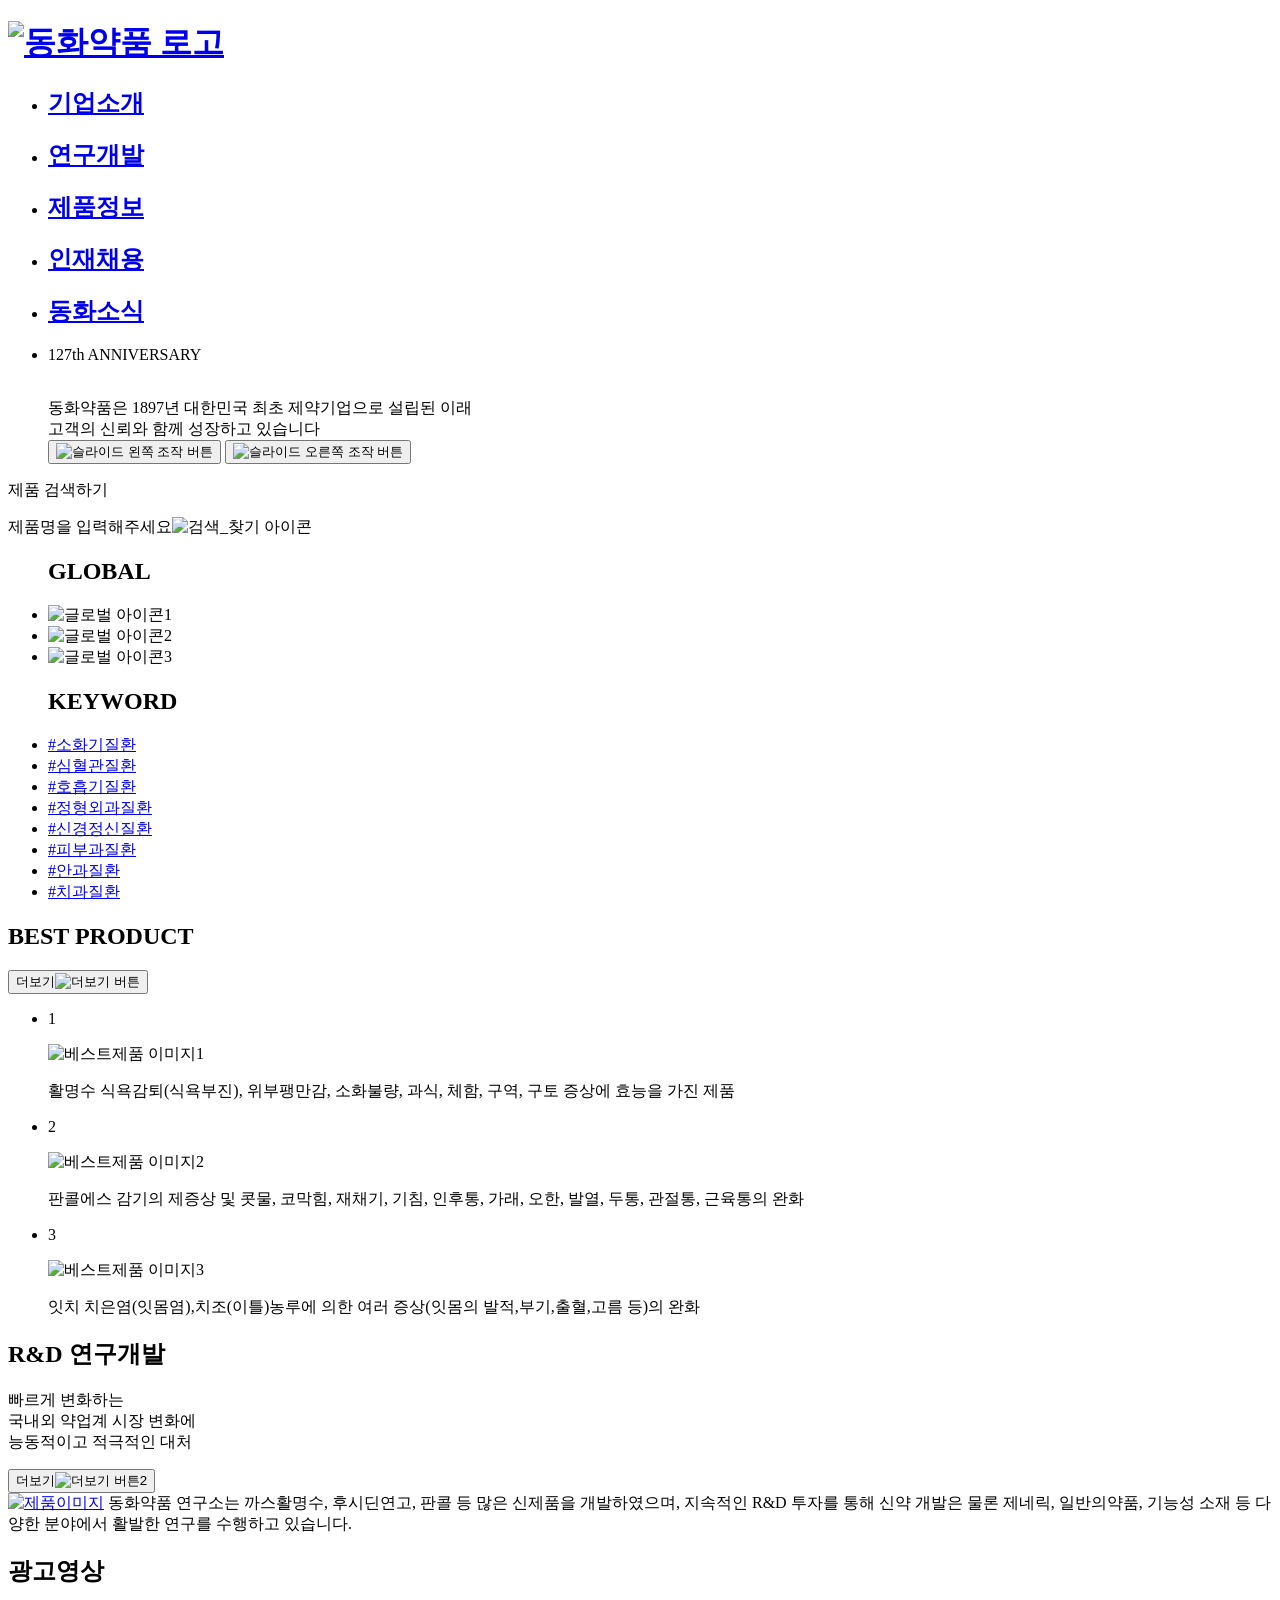
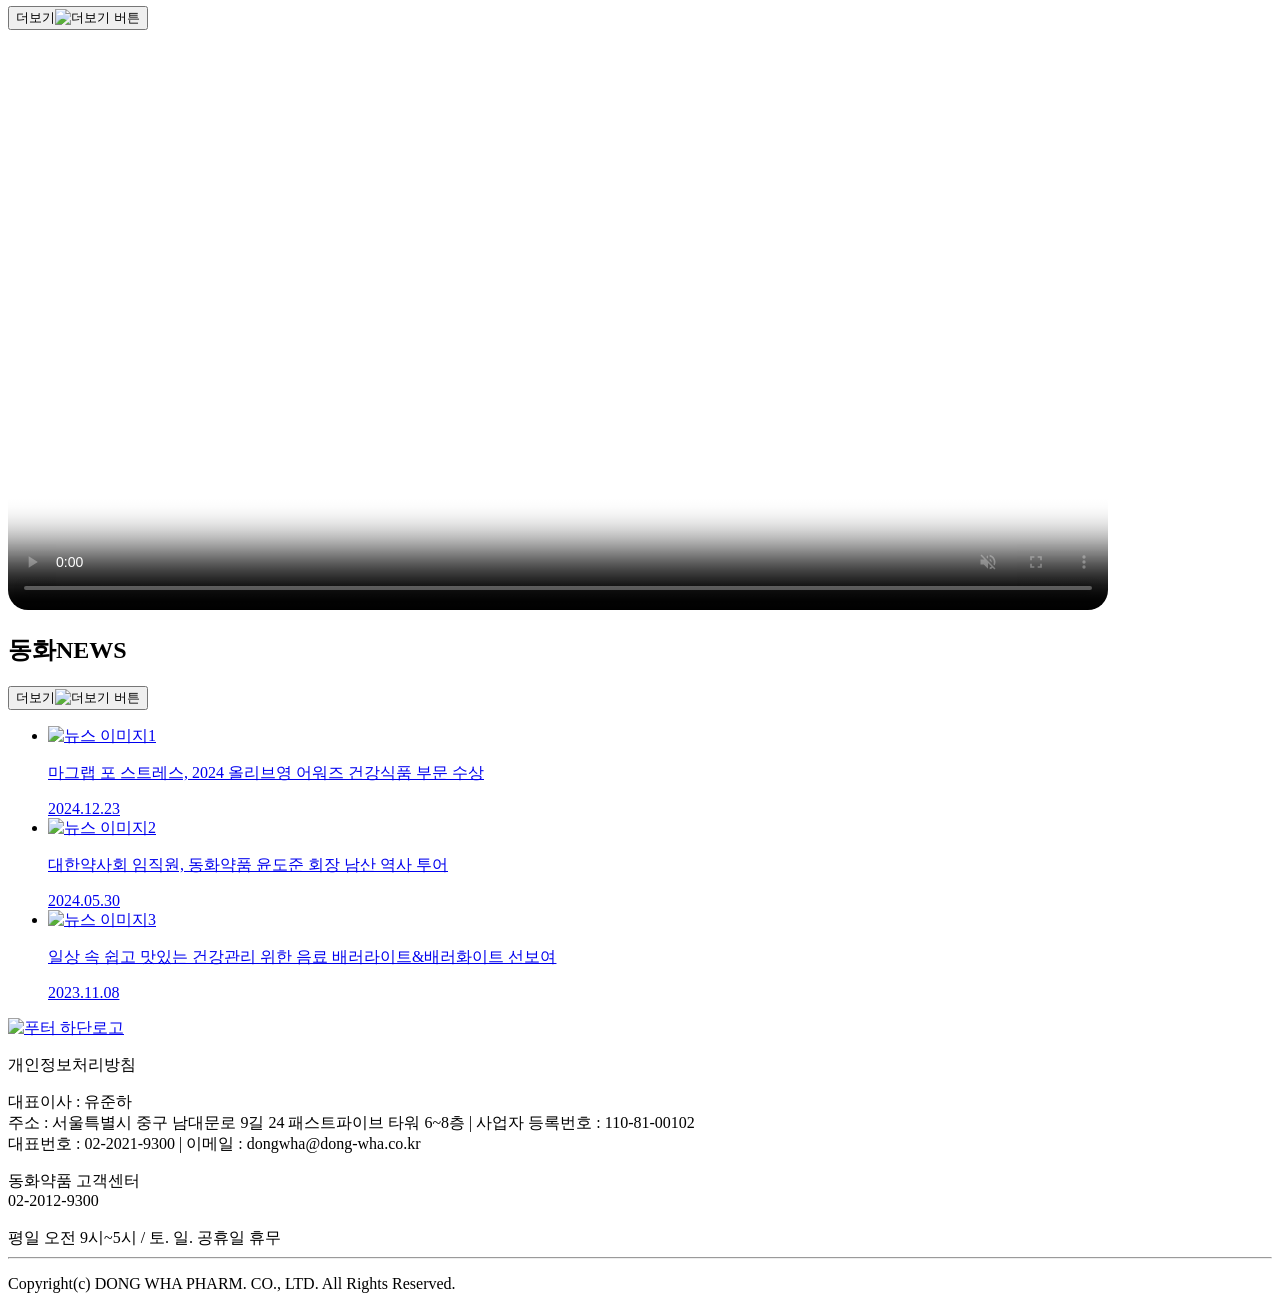
==== sub1.html @ 6b766afa "Add files via upload" ====
<!DOCTYPE html>
<html>
  <head>
    <meta name="viewport" content="width=device-width, initial-scale=1">

    <meta charset="utf-8">
    <meta http-equiv="X-UA-Compatible" content="IE=edge">
    <meta name="keywords" content="동화약품, 가상리뉴얼 프로젝트">
    <meta name="description" content="업데이트 시기에 맞춰 특정 사이트 가상리뉴얼 프로젝트 진행">
    <link href="css/sub1_style.css" type="text/css" rel="stylesheet">

    <link rel="preconnect" href="https://fonts.googleapis.com">
    <link rel="preconnect" href="https://fonts.gstatic.com" crossorigin>

    <title>동화약품</title>

    <script src="http://code.jquery.com/jquery-1.9.0rc1.js"></script>
    <script src="js/sub1_motion.js"></script>
  </head>
  

  <body>

    <header id="header">
      <div class="header_wrap">
        <div class="header_inner">
          <h1><a href="#"><img src="images/logo.png" alt="동화약품 로고"></a></h1>

          <nav>
            <ul class="gnb">
              <li><h2><b><a href="#">기업소개</a></b></h2></li>
              <li><h2><b><a href="#">연구개발</a></b></h2></li>
              <li><h2><b><a href="#">제품정보</a></b></h2></li>
              <li><h2><b><a href="#">인재채용</a></b></h2></li>
              <li><h2><b><a href="#">동화소식</a></b></h2></li>
            </ul>
          </nav>
      </div>
    </header>

    <!-- 햄버거 버튼 -->
    <div class="hamburger" id="hamburger">
      <span></span>
      <span></span>
      <span></span>
    </div>



    <section id="container">
      <!--1.동화약품 비주얼-->
      <div class="slide">
        <ul class="overview_slide">
          <li class="s1">
            <div class="imgtext_box">
              <p>127<span>th</span> ANNIVERSARY</p><br>
              <span>동화약품은 1897년 대한민국 최초 제약기업으로 설립된 이래<br>고객의 신뢰와 함께 성장하고 있습니다</span>
              <div class="slide_btn">
                <button class="left_btn"><img src="images/left_btn.png" alt="슬라이드 왼쪽 조작 버튼"></button>
                <button class="right_btn"><img src="images/right_btn.png" alt="슬라이드 오른쪽 조작 버튼"></button>
              </div>            
            </div>
          </li>
        </ul>

        <div class="search_box">
          <div class="text">
          <span>제품 검색하기</span>
          <p>제품명을 입력해주세요<img src="images/search_icon.png" alt="검색_찾기 아이콘"></p>
          </div>
        </div>
      </div>

      <!--2.BEST PRODUCT-->
      <div class="best_product_top">
        <div class="global">
          <ul>
            <h2>GLOBAL</h2>
            <li><img src="images/global_icon1.png" alt="글로벌 아이콘1"></li>
            <li><img src="images/global_icon2.png" alt="글로벌 아이콘2"></li>
            <li><img src="images/global_icon3.png" alt="글로벌 아이콘3"></li>
          </ul>
        </div>

        <div class="keyword">
          <ul>
            <h2>KEYWORD</h2>
              <div class="keyword_wrap">
                <li><a href="#"><span>#소화기질환</span></a></li>
                <li><a href="#"><span>#심혈관질환</span></a></li>
                <li><a href="#"><span>#호흡기질환</span></a></li>
                <li><a href="#"><span>#정형외과질환</span></a></li>
                <li><a href="#"><span>#신경정신질환</span></a></li>
                <li><a href="#"><span>#피부과질환</span></a></li>
                <li><a href="#"><span>#안과질환</span></a></li>
                <li><a href="#"><span>#치과질환</span></a></li>
              </div>
          </ul>
        </div>
      </div>

      <div class="best_product">
        <div class="best_product_title">
          <h2>BEST PRODUCT</h2>
          <button class="more_btn">더보기<img src="images/more_btn.png" alt="더보기 버튼"></button>
         </div>


      </div>

      <ul class="product_bg">
        <li>
          <div class="product">
            <div class="product_wrap">
              <p class="num_icon">1</p>
              <img src="images/bestproduct_img1.png" alt="베스트제품 이미지1">
              <p>
                <span>활명수</span>
                <span>식욕감퇴(식욕부진), 위부팽만감, 소화불량, 과식, 체함, 구역, 구토 증상에 효능을 가진 제품</span>
              </p>
            </div>
          </div>
        </li>

        <li>
          <div class="product">
            <div class="product_wrap">
              <p class="num_icon">2</p>
              <img src="images/bestproduct_img2.png" alt="베스트제품 이미지2">
              <p>
                <span>판콜에스</span>
                <span>감기의 제증상 및 콧물, 코막힘, 재채기, 기침, 인후통, 가래, 오한, 발열, 두통, 관절통, 근육통의 완화</span>
              </p>
            </div>
          </div>
        </li>

        <li>
          <div class="product">
            <div class="product_wrap">
              <p class="num_icon">3</p>
              <img src="images/bestproduct_img3.png" alt="베스트제품 이미지3">
              <p>
                <span>잇치</span>
                <span>치은염(잇몸염),치조(이틀)농루에 의한 여러 증상(잇몸의 발적,부기,출혈,고름 등)의 완화</span>
              </p>
            </div>
          </div>
        </li>

       </ul>

       <!--3.R&D-->
       <div class="research">
        <div class="research_wrap">
          <div class="research_text">
            <p>
            <h2>R&D 연구개발</h2>
            <span>빠르게 변화하는<br>국내외 약업계 시장 변화에<br>능동적이고 적극적인 대처</span>
            </p>
            <button class="more_btn2">더보기<img src="images/more_btn2.png" alt="더보기 버튼2"></button>
          </div>
          <div class="research_box">
            <a href="#"><img src="images/r&d_product.png" alt="제품이미지"></a>
            <span>동화약품 연구소는 까스활명수, 후시딘연고, 판콜 등 많은 신제품을 개발하였으며, 지속적인 R&D 투자를 통해 신약 개발은 물론 제네릭, 일반의약품, 기능성 소재 등 다양한 분야에서 활발한 연구를 수행하고 있습니다.</span>
          </div>
        </div>
       </div>

       <!--3.media-->
       <div class="media">
        <div class="media_wrap">
          <div>
            <h2>광고영상</h2>
            <button class="more_btn">더보기<img src="images/more_btn.png" alt="더보기 버튼"></button>
          </div>

          <video autoplay muted controls playsinline
          style="width:1100px; height:580px; object-fit:cover; border-radius:20px;"
          poster="썸네일이미지경로.jpg">
          <source src="http://www.dong-wha.co.kr/mediaCenter/adGallery/cm_tv/t_gas_202409.mp4" type="video/mp4">
          브라우저가 영상을 지원하지 않습니다.
        </video>

        </div>

        
       </div>


 

       <!--4. news-->
       <div class="news">
          <div class="title">
            <h2>동화NEWS</h2>
            <button class="more_btn">더보기<img src="images/more_btn.png" alt="더보기 버튼"></button>
          </div>
          <div class="news_wrap">
            <ul>
              <li>
                <a href="#">
                  <div class="news1">
                    <img src="images/news_img1.png" alt="뉴스 이미지1">
                    <p>마그랩 포 스트레스, 2024 올리브영 어워즈 건강식품 부문 수상</p>
                    <span>2024.12.23</span>
                  </div>
                </a>
              </li>

                <li>
                  <a href="#">
                    <div class="news2">
                      <img src="images/news_img2.png" alt="뉴스 이미지2">
                      <p>대한약사회 임직원, 동화약품 윤도준 회장 남산 역사 투어</p>
                      <span>2024.05.30</span>
                    </div>
                  </a>
                </li>

                <li>
                  <a href="#">
                    <div class="news3">
                      <img src="images/news_img3.png" alt="뉴스 이미지3">
                      <p>일상 속 쉽고 맛있는 건강관리 위한 음료 배러라이트&배러화이트 선보여</p>
                      <span>2023.11.08</span>
                    </div>
                  </a>
                </li>


            </ul>
          </div>
       </div>


       <footer id="footer">
        <div class="footer_wrap">
          <div class="footer_info1">
            <p><a href="#"><img src="images/footer_logo.png" alt="푸터 하단로고"></a></p>
            <span>개인정보처리방침</span>
          </div>

          <div class="footer_info2">
            <p>
              대표이사  : 유준하<br>
              주소 : 서울특별시 중구 남대문로 9길 24 패스트파이브 타워 6~8층 | 사업자 등록번호 : 110-81-00102<br>
              대표번호 : 02-2021-9300 | 이메일 : dongwha@dong-wha.co.kr 
            </p>
          </div>

          <div class="footer_info3">
            <span>동화약품 고객센터</span><br>
            <span>02-2012-9300</span><br><br>
            <span>평일 오전 9시~5시 / 토. 일. 공휴일 휴무</span>
          </div>

        </div>
        <hr>
        <p class="copy">Copyright(c) DONG WHA PHARM. CO., LTD. All Rights Reserved.</p>
       </footer>
    </section>

    
    <script>
      const ham = document.getElementById('hamburger');
      const nav = document.querySelector('nav');
      ham.addEventListener('click', () => {
        ham.classList.toggle('active');
        nav.classList.toggle('active');
      });
    </script>
    
  </body>
  
  
</html>
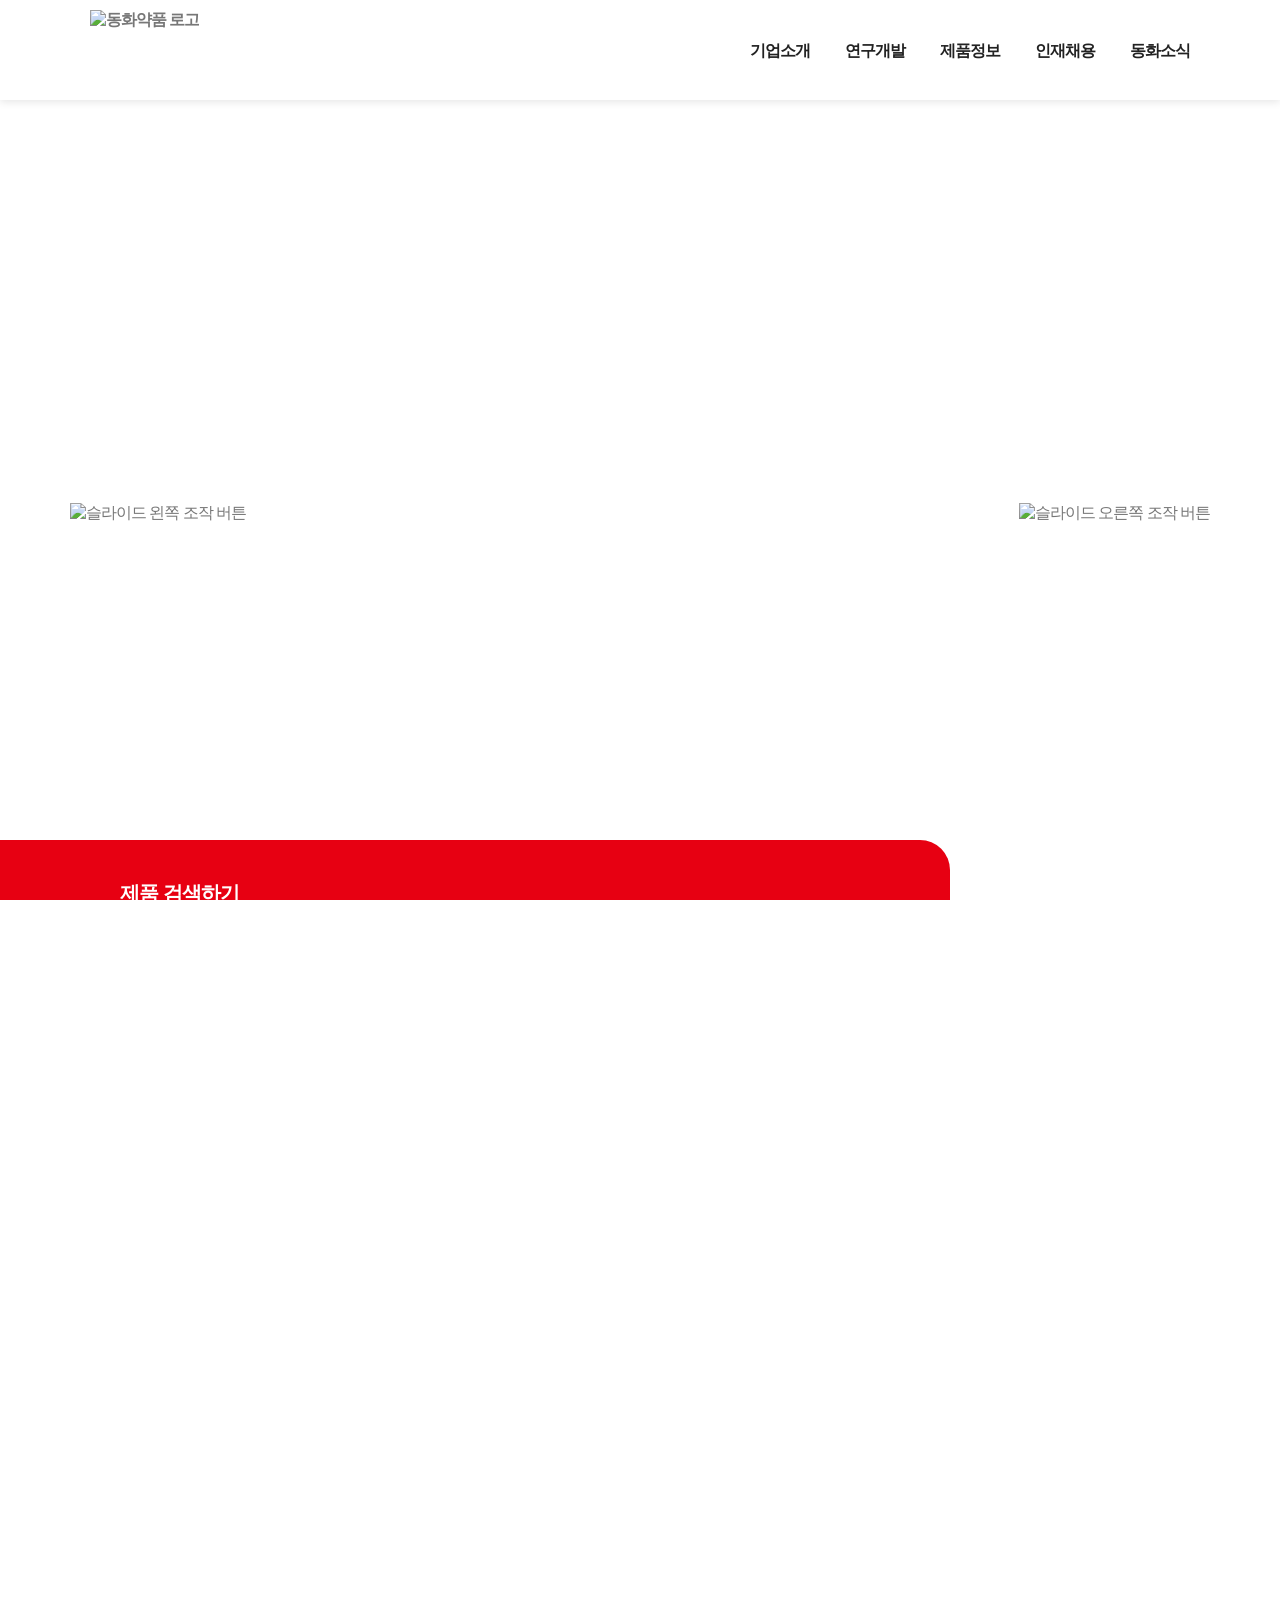
==== commit 6fd9ac00: "Add files via upload" ====
--- a/sub1.html
+++ b/sub1.html
@@ -66,7 +66,12 @@
         <div class="search_box">
           <div class="text">
           <span>제품 검색하기</span>
-          <p>제품명을 입력해주세요<img src="images/search_icon.png" alt="검색_찾기 아이콘"></p>
+          <div class="input_wrap">
+            <input type="text" placeholder="제품명을 입력해주세요" />
+            <button type="button">
+              <img src="images/search_icon.png" alt="검색_찾기 아이콘" />
+            </button>
+          </div>
           </div>
         </div>
       </div>
@@ -74,8 +79,8 @@
       <!--2.BEST PRODUCT-->
       <div class="best_product_top">
         <div class="global">
+          <h2>GLOBAL</h2>
           <ul>
-            <h2>GLOBAL</h2>
             <li><img src="images/global_icon1.png" alt="글로벌 아이콘1"></li>
             <li><img src="images/global_icon2.png" alt="글로벌 아이콘2"></li>
             <li><img src="images/global_icon3.png" alt="글로벌 아이콘3"></li>
@@ -83,8 +88,8 @@
         </div>
 
         <div class="keyword">
+          <h2>KEYWORD</h2>
           <ul>
-            <h2>KEYWORD</h2>
               <div class="keyword_wrap">
                 <li><a href="#"><span>#소화기질환</span></a></li>
                 <li><a href="#"><span>#심혈관질환</span></a></li>
@@ -176,7 +181,7 @@
           </div>
 
           <video autoplay muted controls playsinline
-          style="width:1100px; height:580px; object-fit:cover; border-radius:20px;"
+          style="width: 100%; max-width:1100px; height:580px; object-fit:cover; border-radius:20px;"
           poster="썸네일이미지경로.jpg">
           <source src="http://www.dong-wha.co.kr/mediaCenter/adGallery/cm_tv/t_gas_202409.mp4" type="video/mp4">
           브라우저가 영상을 지원하지 않습니다.
--- a/css/sub1_style.css
+++ b/css/sub1_style.css
@@ -0,0 +1,1472 @@
+@charset "utf-8";
+
+@font-face {
+  font-family: "Pretendard-Regular";
+  src: url("https://fastly.jsdelivr.net/gh/Project-Noonnu/noonfonts_2107@1.1/Pretendard-Regular.woff")
+    format("woff");
+  font-weight: 400;
+  font-style: normal;
+}
+
+html,
+body {
+  margin: 0;
+  padding: 0;
+  overflow-x: hidden; /* 가로 스크롤 숨기기 */
+  height: 100%;
+  margin: 0;
+}
+
+body {
+  width: 100%;
+}
+
+/*공통스타일*/
+* {
+  font-family: "Pretendard", sans-serif;
+  font-size: 16px;
+  color: #777777;
+  letter-spacing: -1px;
+  box-sizing: border-box;
+  margin: 0;
+  padding: 0;
+}
+body,
+h1,
+h2,
+h3,
+h4,
+h5,
+h6,
+p,
+ul,
+ol,
+li,
+dl,
+dt,
+dd {
+  margin: 0;
+  padding: 0;
+}
+a {
+  text-decoration: none;
+}
+li {
+  list-style: none;
+}
+button {
+  border: 0;
+  background: none;
+  cursor: pointer;
+}
+
+/*1. #header*/
+#header {
+  height: 100px;
+  width: 100%;
+  position: fixed;
+  left: 0;
+  z-index: 100;
+  z-index: 1001;
+}
+.header_inner {
+  display: flex;
+  justify-content: space-between;
+  width: 1100px;
+  margin: 0 auto;
+}
+
+h1 {
+  height: 100px;
+  align-items: center;
+}
+
+.gnb {
+  display: flex;
+  justify-content: space-between;
+  height: 80px;
+  align-items: center;
+}
+
+.gnb h2 {
+  line-height: 45px;
+}
+.gnb li a {
+  color: #ffffff;
+  white-space: nowrap;
+}
+
+/*2. #container*/
+#container {
+  margin: 0 auto;
+  width: 100vw;
+  display: flex;
+  flex-direction: column;
+  width: 100vw;
+  overflow-x: hidden;
+  position: relative;
+}
+
+/*2-1.비주얼 영역*/
+.overview_slide {
+  background: url(../images/imgslide_bg.png) no-repeat center center;
+  height: 100vh;
+  margin: 0 auto;
+  width: 100%;
+  background-size: cover;
+  position: relative;
+}
+
+.imgtext_box {
+  text-align: center;
+  position: absolute;
+  top: 40%;
+  left: 50%;
+  transform: translateX(-50%);
+}
+.imgtext_box p:first-of-type {
+  text-align: center;
+  margin: 0 auto;
+  font-size: 60px;
+  color: #ffffff;
+  font-weight: bold;
+}
+.imgtext_box span:first-child {
+  font-size: 42px;
+  font-weight: normal;
+}
+.imgtext_box span {
+  text-align: center;
+  margin: 0 auto;
+  color: #ffffff;
+  line-height: 1.6;
+}
+
+.slide_btn {
+  display: flex;
+  justify-content: space-between;
+  width: 1140px;
+  transform: translateY(-100px);
+}
+
+.search_box {
+  background-color: #e70012;
+  width: 100%;
+  max-width: 950px;
+  height: 160px;
+  position: absolute;
+  transform: translateY(-160px);
+  border-radius: 0 30px 0 0;
+  padding-left: 120px;
+  padding-right: 32px;
+}
+.search_box span {
+  display: flex;
+  color: #ffffff;
+  margin-top: 40px;
+  font-size: 20px;
+  font-weight: 600;
+  margin-bottom: 10px;
+}
+.search_box p {
+  color: rgba(255, 255, 255, 0.5);
+  display: inline-block;
+  border-bottom: 1px solid rgba(255, 255, 255, 0.5);
+  padding-bottom: 10px;
+}
+.search_box p img {
+  margin-left: 350px;
+}
+.search_box p img:hover {
+  cursor: pointer;
+}
+.search_box .input_wrap {
+  display: flex;
+  gap: 20px;
+  color: rgba(255, 255, 255, 1);
+  border-bottom: 1px solid rgba(255, 255, 255, 0.5);
+}
+.search_box .input_wrap input {
+  /* css reset 임시 코드 */
+  all: unset;
+  display: block;
+  flex-grow: 1;
+}
+.search_box .input_wrap input::placeholder {
+  color: rgba(255, 255, 255, 0.5);
+}
+.search_box .input_wrap button {
+  cursor: pointer;
+  flex-shrink: 0;
+}
+
+.text {
+  /* transform: translateX(22%); */
+}
+
+/*2-2.BEST PRODUCT*/
+.best_product_top {
+  width: 100%;
+  margin: 0 auto;
+  text-align: center;
+  background-color: #f6f6f6;
+  display: flex;
+  /* flex-wrap: wrap; */
+  justify-content: center;
+  gap: 15px;
+  padding: 80px 40px;
+}
+.global {
+  display: flex;
+  align-items: center;
+  /* margin-top: 100px; */
+  /* margin-bottom: 80px; */
+  background-color: #fff;
+  border-radius: 30px;
+  padding: 20px;
+}
+.global h2 {
+  font-size: 20px;
+  font-weight: bold;
+  color: #17171b;
+  margin-right: 50px;
+  display: flex;
+  align-items: center;
+  /* margin-left: 25px; */
+  justify-content: left;
+}
+.global ul {
+  display: contents;
+  /* flex-wrap: wrap; */
+  /* width: 540px; */
+  /* height: 180px; */
+  /* align-items: center; */
+}
+.global ul li {
+  background-color: #f6f6f6;
+  border-radius: 10px;
+  width: 110px;
+  height: 95px;
+}
+.global ul li:first-of-type {
+  margin-right: 15px;
+}
+.global ul li:nth-of-type(2) {
+  margin-right: 15px;
+}
+.global ul li img {
+  object-fit: contain;
+  width: 85%;
+  height: 80%;
+  padding-top: 20px;
+}
+
+.keyword {
+  display: flex;
+  /* display: inline-block; */
+  /* margin-top: 100px; */
+  /* margin-bottom: 80px; */
+  justify-content: right;
+  background-color: #ffffff;
+  border-radius: 30px;
+  padding: 20px;
+}
+.keyword h2 {
+  font-size: 20px;
+  font-weight: bold;
+  color: #17171b;
+  margin-right: 50px;
+  /* height: 180px; */
+  display: flex;
+  align-items: center;
+  /* margin-left: 25px; */
+  /* margin-right: 20px; */
+}
+.keyword ul {
+  display: flex;
+  flex-wrap: wrap;
+  /* width: 540px;
+  height: 180px; */
+  gap: 15px;
+  align-items: center;
+}
+.keyword_wrap {
+  display: flex;
+  flex-wrap: wrap;
+  /* width: 380px; */
+  /* height: 80px; */
+  align-items: center;
+  gap: 8px;
+}
+.keyword_wrap li {
+  text-align: left;
+  margin-right: 10px;
+}
+.keyword_wrap li span {
+  text-align: left;
+  font-weight: 500;
+}
+.keyword_wrap li span:hover {
+  cursor: pointer;
+  color: #ff616e;
+  background-color: #fef5f6;
+}
+
+.best_product {
+  width: 100vw;
+  margin: 0 auto;
+  background-color: #f6f6f6;
+  display: flex;
+  justify-content: center;
+}
+.best_product_title {
+  display: flex;
+  justify-content: space-between;
+  align-items: center;
+}
+.best_product h2 {
+  margin-right: 850px;
+  font-weight: bold;
+  font-size: 20px;
+  color: #17171b;
+}
+.more_btn {
+  display: flex;
+  align-items: center;
+  background-color: rgba(255, 255, 255, 0.5);
+  width: 105px;
+  height: 35px;
+  border-radius: 20px;
+  text-align: center;
+  font-size: 14px;
+  color: #17171b;
+  font-weight: bold;
+  justify-content: center;
+  border: 1px solid #ffffff;
+}
+.more_btn img {
+  margin-left: 10px;
+  display: flex;
+  align-items: center;
+}
+
+.product_bg {
+  width: 100vw;
+  margin: 0 auto;
+  background-color: #f6f6f6;
+  display: flex;
+  flex-wrap: wrap;
+  justify-content: center;
+}
+.product {
+  background: #ffffff;
+  border-radius: 30px;
+  width: 360px;
+  height: 360px;
+  margin-top: 50px;
+  overflow: hidden; /* 내부 요소가 넘치지 않도록 */
+  transition: height 0.3s ease; /* 높이 변화 애니메이션 */
+  margin-bottom: 80px;
+}
+.product:hover {
+  transition: all 0.3s ease;
+  height: 400px;
+}
+
+.product_wrap {
+  width: 90%;
+  height: 90%;
+  margin: 0 auto;
+  margin-top: 20px;
+  display: flex;
+  flex-direction: column;
+}
+.product_wrap img {
+  width: 200px;
+  height: 200px;
+  object-fit: contain;
+  margin: 0 auto;
+  margin-top: 15px;
+  margin-bottom: 15px;
+  transition: transform 0.3s ease; /* 이미지 확대 애니메이션 */
+}
+.product p {
+  transition: transform 0.3s ease; /* 텍스트 이동 애니메이션 */
+}
+
+/* 마우스를 올렸을 때 효과 */
+.product:hover {
+  height: 460px; /* 배경 길이 증가 */
+  cursor: pointer;
+}
+
+.product:hover img {
+  transform: scale(1.2) translateY(35px);
+}
+
+.product:hover p:not(.num_icon) {
+  transform: translateY(95px); /* 텍스트 아래로 이동 */
+}
+
+.product_wrap span {
+  display: flex;
+  flex-direction: column;
+  line-height: 1.6;
+}
+.product_wrap span:first-of-type {
+  font-weight: bold;
+  color: #17171b;
+  margin-bottom: 10px;
+}
+
+.num_icon {
+  display: inline-block;
+  width: 30px;
+  height: 30px;
+  background: linear-gradient(45deg, #17171b, #626267);
+  position: absolute;
+  border-radius: 10px;
+  display: flex;
+  align-items: center;
+  justify-content: center;
+  color: #ffffff;
+}
+
+.product_bg li:first-of-type {
+  margin-right: 15px;
+}
+.product_bg li:nth-of-type(2) {
+  margin-right: 15px;
+}
+
+/*2-3.R&D연구개발*/
+.research {
+  background: url(../images/r&d_bg.png) no-repeat center center;
+  height: 600px;
+  margin: 0 auto;
+  width: 100%;
+  background-size: cover;
+  position: relative;
+  width: 100vw;
+  margin: 0 auto;
+  display: flex;
+  justify-content: center;
+  align-items: center;
+}
+
+.research::before {
+  content: "";
+  position: absolute;
+  top: 0;
+  left: 0;
+  width: 100%;
+  height: 100%;
+  background: rgba(0, 0, 0, 0.5); /* 검정색 오버레이 (0.0 ~ 1.0 조절) */
+  z-index: 1;
+}
+
+.research_text {
+  position: relative;
+  z-index: 2; /* 배경보다 위에 위치 */
+}
+
+.research_wrap {
+  display: flex;
+  align-items: center;
+}
+
+.research_text h2 {
+  color: #ffffff;
+  margin-bottom: 20px;
+  font-size: 20px;
+  font-weight: bold;
+}
+.research_text span {
+  color: #ffffff;
+  font-size: 20px;
+  font-weight: bold;
+  line-height: 1.6;
+}
+.more_btn2 {
+  display: flex;
+  align-items: center;
+  background-color: rgba(255, 255, 255, 0.4);
+  width: 105px;
+  height: 35px;
+  border-radius: 20px;
+  text-align: center;
+  font-size: 14px;
+  color: #ffffff;
+  font-weight: bold;
+  justify-content: center;
+  border: 1px solid #ffffff;
+  margin-top: 20px;
+}
+.more_btn2 img {
+  margin-left: 10px;
+  display: flex;
+  align-items: center;
+}
+
+.research_box {
+  position: relative;
+  z-index: 2; /* 배경보다 위에 위치 */
+}
+
+.research_wrap {
+  display: flex;
+  width: 1100px;
+  justify-content: space-between;
+}
+.research_box {
+  display: flex;
+  background-color: #ffffff;
+  border-radius: 30px;
+  width: 700px;
+  height: 300px;
+  align-items: center;
+  justify-content: center;
+}
+.research_box img {
+  margin-right: 20px;
+}
+.research_box span {
+  width: 300px;
+  display: flex;
+  flex-wrap: wrap;
+  line-height: 1.6;
+}
+
+/* 2-4광고영상*/
+
+.media {
+  width: 100vw;
+  margin: 0 auto;
+  text-align: center;
+  background-color: #f6f6f6;
+  display: flex;
+  flex-wrap: wrap;
+  justify-content: center;
+}
+.media_wrap {
+  padding: 0 20px;
+}
+.media_wrap div {
+  display: flex;
+  justify-content: space-between;
+  width: 1100px;
+  margin-top: 80px;
+}
+.media_wrap h2 {
+  font-size: 20px;
+  font-weight: bold;
+  color: #17171b;
+  margin-bottom: 50px;
+  margin-top: 5px;
+}
+
+.media iframe {
+  border-radius: 30px;
+  overflow: hidden;
+  margin-bottom: 80px;
+}
+
+/* 2-5 동화뉴스*/
+.news {
+  width: 100%;
+  margin: 0 auto;
+  text-align: center;
+  background-color: #f6f6f6;
+}
+.title {
+  display: flex;
+  justify-content: space-between;
+  width: 1100px;
+  margin: 0 auto;
+  margin-top: 100px;
+}
+.news h2 {
+  font-size: 20px;
+  font-weight: bold;
+  color: #17171b;
+  margin-bottom: 50px;
+  margin-top: 5px;
+}
+.news ul {
+  display: flex;
+  justify-content: center;
+  width: 100%;
+  padding: 0;
+  gap: 15px;
+}
+.news_wrap {
+  width: 1100px;
+  display: flex;
+  justify-content: center;
+  margin: 0 auto;
+}
+.news_wrap img {
+  width: 360px;
+  height: 360px;
+  display: flex;
+  border-radius: 30px;
+  margin-bottom: 20px;
+  transition: 0.3s;
+}
+.news_wrap img:hover {
+  filter: brightness(1.1);
+}
+
+.news_wrap li {
+  background-color: #ffffff;
+  display: flex;
+  margin: 0;
+  padding: 0;
+  border-radius: 30px;
+  margin-bottom: 80px;
+}
+.news_wrap p {
+  width: 300px;
+  text-align: left;
+  margin: 0 auto;
+  color: #17171b;
+  font-weight: bold;
+}
+.news_wrap span {
+  width: 300px;
+  margin: 0 auto;
+  text-align: left;
+  display: inline-block;
+  margin-top: 10px;
+  margin-bottom: 30px;
+}
+
+/* footer */
+#footer {
+  background-color: #17171b;
+  width: 100%;
+}
+.footer_wrap {
+  width: 1100px;
+  margin: 0 auto;
+}
+.footer_info1 p {
+  margin-top: 30px;
+  margin-bottom: 15px;
+}
+.footer_info1 span {
+  font-weight: 600;
+  font-size: 16px;
+  color: rgba(255, 255, 255, 0.7);
+}
+.footer_info1 span:hover {
+  cursor: pointer;
+}
+
+.footer_info2 {
+  margin-top: 25px;
+  font-size: 14px;
+  line-height: 26px;
+  display: flex;
+  text-align: left;
+  margin-bottom: 15px;
+}
+
+.footer_info3 {
+  text-align: right;
+  position: absolute;
+  transform: translate(900px, -110px);
+}
+.footer_info3 span:first-of-type {
+  font-size: 16px;
+  font-weight: 400;
+  color: rgba(255, 255, 255, 0.7);
+}
+.footer_info3 span:nth-of-type(2) {
+  font-weight: 400;
+  font-size: 24px;
+  color: rgb(255, 255, 255, 0.7);
+}
+.footer_info3 span:nth-of-type(3) {
+  font-size: 14px;
+}
+
+hr {
+  border: none; /* 기본 테두리 제거 */
+  height: 2px; /* 줄의 두께 설정 (더 얇게 하려면 1px 이하 가능) */
+  background-color: rgba(128, 128, 128, 0.2);
+  margin-bottom: 15px;
+}
+
+.copy {
+  text-align: center;
+  margin: 0 auto;
+  margin-bottom: 15px;
+}
+
+/* ------------------------------- */
+/* ✅ 반응형 및 헤더 개선 영역 시작 */
+/* ------------------------------- */
+
+/* 헤더 고정 + 반투명 배경 (PC용) */
+#header {
+  position: fixed;
+  top: 0;
+  left: 0;
+  width: 100%;
+  z-index: 1000;
+  background: rgba(255, 255, 255, 0.85);
+  box-shadow: 0 2px 8px rgba(0, 0, 0, 0.1);
+  backdrop-filter: blur(8px);
+}
+
+#header .header_wrap {
+  display: flex;
+  justify-content: space-between;
+  align-items: center;
+  padding: 10px 5%;
+}
+
+/* 상단 여백 보정 (헤더 fixed라서) */
+#container {
+  margin-top: 100px;
+}
+
+/* 햄버거 버튼 오른쪽 상단 */
+.hamburger {
+  display: none;
+  cursor: pointer;
+  width: 28px;
+  height: 22px;
+  position: fixed;
+  top: 20px;
+  right: 20px; /* 오른쪽 상단 */
+  z-index: 1200;
+}
+
+.hamburger span {
+  display: block;
+  position: absolute;
+  height: 3px;
+  width: 100%;
+  background: #333;
+  border-radius: 3px;
+  left: 0;
+  transition: all 0.25s ease-in-out;
+}
+
+.hamburger span:nth-child(1) {
+  top: 0;
+}
+.hamburger span:nth-child(2) {
+  top: 9px;
+}
+.hamburger span:nth-child(3) {
+  top: 18px;
+}
+
+.hamburger.active span:nth-child(1) {
+  transform: rotate(45deg);
+  top: 9px;
+}
+.hamburger.active span:nth-child(2) {
+  opacity: 0;
+}
+.hamburger.active span:nth-child(3) {
+  transform: rotate(-45deg);
+  top: 9px;
+}
+
+/* 메뉴 기본 */
+nav .gnb {
+  display: flex;
+  gap: 35px;
+}
+
+nav .gnb li a {
+  color: #222;
+  font-weight: 600;
+}
+
+/* 🟢 반응형 구간 시작 */
+
+/* ----------- 태블릿 이하 (max-width:1100px) ----------- */
+@media (max-width: 1100px) {
+  .hamburger {
+    display: block;
+    right: 10%;
+    margin-top: 20px;
+  }
+
+  nav {
+    position: fixed;
+    top: 0;
+    right: -100%; /* 화면 밖에서 시작 */
+    width: 100%; /* 화면 전체 너비 */
+    height: 100%;
+    background: rgba(255, 255, 255, 0.95);
+    transition: right 0.3s ease;
+    z-index: 1100;
+  }
+
+  nav.active {
+    right: 0; /* 화면 안쪽으로 슬라이드 */
+  }
+
+  nav .gnb {
+    flex-direction: column;
+    align-items: center;
+    justify-content: center;
+    height: 100%;
+    gap: 30px;
+    padding: 0;
+  }
+
+  nav .gnb li a {
+    font-size: 22px;
+    font-weight: 600;
+    color: #222;
+  }
+
+  #header .header_wrap {
+    flex-direction: row;
+    justify-content: space-between;
+  }
+
+  #container {
+    margin-top: 100px;
+  }
+
+  .imgtext_box {
+    width: 100vw;
+  }
+  .slide_btn {
+    position: absolute;
+    top: 50%;
+    left: 50%;
+    transform: translate(-50%, -50%);
+    width: 90%;
+    display: flex;
+    justify-content: space-between;
+    align-items: center;
+    z-index: 50; /* 배경보다 위로 */
+  }
+
+  .slide_btn img {
+    width: 40px; /* 모바일에서도 보기 좋게 */
+    height: auto;
+    cursor: pointer;
+  }
+
+  /* 혹시 다른 영역이 가리는 경우 대비 */
+  .overview_slide {
+    overflow: visible !important;
+    position: relative;
+  }
+
+  .best_product_top {
+    flex-direction: column;
+    align-items: center;
+  }
+
+  .search_box {
+    padding-left: 20px;
+    padding-right: 20px;
+  }
+
+  .global,
+  .keyword {
+    width: 100%;
+    /* margin: 40px 0; */
+  }
+
+  .global ul,
+  .keyword ul {
+    width: 100%;
+    flex-wrap: wrap;
+    justify-content: center;
+  }
+
+  .global {
+    /* margin-top: 150px; */
+  }
+  .keyword {
+    /* margin-top: -20px; */
+  }
+
+  .best_product {
+    flex-direction: column;
+    align-items: center;
+    text-align: center;
+  }
+
+  .best_product_title {
+    flex-direction: column;
+    align-items: center;
+    margin-bottom: 30px;
+    margin-top: 100px;
+  }
+
+  .product_bg {
+    flex-direction: column;
+    align-items: center;
+    gap: 25px; /* 너무 벌어지지 않게 조정 */
+  }
+
+  .product {
+    width: 320px;
+    margin-top: 0;
+    margin-bottom: 0;
+  }
+
+  .product_bg li:last-child {
+    margin-bottom: 150px;
+  }
+
+  .best_product h2 {
+    margin: 0 0 15px 0;
+    font-size: 18px;
+  }
+
+  .more_btn {
+    margin: 0 auto;
+    margin-bottom: 40px;
+  }
+
+  /* R&D 연구개발 */
+  .research {
+    height: auto;
+    padding: 80px 0;
+    width: 100%;
+  }
+
+  .research_wrap {
+    display: flex;
+    flex-direction: column;
+    align-items: center; /* 가운데 정렬 */
+    justify-content: center; /* 수직 정렬 필요 시 */
+    width: 90%;
+    max-width: 1100px; /* 너무 넓지 않게 */
+    gap: 40px;
+    margin: 0 auto; /* 컨테이너 중앙 */
+  }
+
+  .research_box {
+    display: flex;
+    flex-direction: column;
+    align-items: center;
+    justify-content: center;
+    text-align: center;
+    width: 100%;
+    max-width: 700px;
+    height: auto;
+    padding: 30px 20px;
+    margin: 0 auto;
+  }
+  .research_box img {
+    width: 250px;
+    height: auto;
+    margin-bottom: 20px;
+  }
+  .research_box span {
+    width: 100%;
+    font-size: 16px;
+    line-height: 1.8;
+    word-break: keep-all;
+  }
+
+  .research_text {
+    text-align: center; /* 섹션 제목만 중앙 */
+  }
+
+  .more_btn2 {
+    margin: 0 auto;
+    margin-top: 20px;
+  }
+
+  /*미디어 광고영상*/
+  .media_wrap div {
+    flex-direction: column;
+    align-items: center;
+    width: 90%;
+    max-width: 950px; /* ✅ 너무 넓지 않게 제한 */
+    margin: 0 auto; /* ✅ 중앙 정렬 */
+    gap: 30px;
+    padding: 0 30px; /* ✅ 좌우 여백 추가 */
+  }
+
+  .media iframe {
+    width: 100%;
+    height: auto;
+    aspect-ratio: 16 / 9;
+    border-radius: 20px; /* ✅ 살짝 둥글게 깔끔하게 */
+  }
+
+  .media_wrap h2 {
+    font-size: 18px;
+    margin-bottom: -10px;
+    margin-top: 150px;
+  }
+
+  /*동화뉴스*/
+
+  .news {
+    text-align: center;
+    align-items: center;
+  }
+  .title {
+    display: flex;
+    flex-direction: column;
+    text-align: center;
+    align-items: center;
+    margin-top: 150px;
+    width: 100%;
+  }
+  .title button {
+    margin-top: -30px;
+  }
+  .news_wrap {
+    flex-direction: column; /* 한 줄씩 쌓기 */
+    align-items: center; /* 가운데 정렬 */
+    gap: 30px; /* 카드 간격 */
+    width: 100%;
+    margin: 0 auto;
+  }
+
+  .news_wrap ul {
+    display: flex;
+    flex-direction: column;
+    align-items: center;
+  }
+
+  .news_wrap li {
+    width: 100%;
+    max-width: 360px; /* 카드 최대 너비 */
+    margin-bottom: 0;
+  }
+
+  .news_wrap li:first-child {
+    margin-top: 40px;
+  }
+  .news_wrap li:last-child {
+    margin-bottom: 150px;
+  }
+
+  .news_wrap img {
+    width: 100%;
+    height: auto;
+  }
+
+  .news_wrap p,
+  .news_wrap span {
+    width: 100%;
+    text-align: center; /* 텍스트 중앙 */
+    margin: 10px 0 0 0;
+  }
+
+  .news_wrap p {
+    width: 80%;
+    text-align: center;
+    align-items: center;
+    flex-wrap: wrap;
+    margin: 0 auto;
+  }
+  .news_wrap span {
+    margin-bottom: 20px;
+  }
+
+  /*푸터*/
+  #footer {
+    width: 100%;
+  }
+  #footer,
+  .footer_wrap {
+    flex-direction: column;
+    align-items: center;
+    text-align: center;
+  }
+  .footer_wrap {
+    width: 100%;
+    max-width: 1100px; /* 최대 크기 제한 */
+    margin: 0 auto;
+    display: flex;
+    flex-direction: column;
+    align-items: center;
+    text-align: center;
+  }
+
+  .footer_info1,
+  .footer_info2,
+  .footer_info3 {
+    text-align: center;
+    margin-bottom: 20px; /* 섹션 간 간격 */
+    position: static; /* 절대 위치 해제 */
+    transform: none;
+  }
+
+  .footer_info2 {
+    text-align: center;
+    position: static; /* 절대위치 제거 */
+    transform: none;
+    margin-bottom: 20px;
+    justify-content: center;
+  }
+
+  .footer_info3 span {
+    display: block;
+    font-size: 18px; /* 고객센터 강조 */
+    margin-top: 10px;
+  }
+
+  .copy {
+    margin-top: 20px;
+  }
+}
+
+/* ----------- 모바일 (max-width:768px) ----------- */
+@media (max-width: 768px) {
+  #header .header_wrap h1 img {
+    width: 130px;
+    margin-top: 15px;
+  }
+
+  nav .gnb li h2 {
+    font-size: 16px;
+  }
+
+  .slide .imgtext_box p {
+    font-size: 38px;
+  }
+  .slide .imgtext_box span {
+    font-size: 16px;
+  }
+
+  .hamburger {
+    display: block;
+    right: 10%;
+    margin-top: 20px;
+  }
+
+  nav {
+    position: fixed;
+    top: 0;
+    right: -100%; /* 화면 밖에서 시작 */
+    width: 100%; /* 화면 전체 너비 */
+    height: 100%;
+    background: rgba(255, 255, 255, 0.95);
+    transition: right 0.3s ease;
+    z-index: 1100;
+  }
+
+  nav.active {
+    right: 0; /* 화면 안쪽으로 슬라이드 */
+  }
+
+  nav .gnb {
+    flex-direction: column;
+    align-items: center;
+    justify-content: center;
+    height: 100%;
+    gap: 30px;
+    padding: 0;
+  }
+
+  nav .gnb li a {
+    font-size: 22px;
+    font-weight: 600;
+    color: #222;
+  }
+
+  #header .header_wrap {
+    flex-direction: row;
+    justify-content: space-between;
+  }
+
+  #container {
+    margin-top: 100px;
+  }
+
+  .imgtext_box {
+    width: 100vw;
+  }
+  .slide_btn {
+    position: absolute;
+    top: 50%;
+    left: 50%;
+    transform: translate(-50%, -50%);
+    width: 90%;
+    display: flex;
+    justify-content: space-between;
+    align-items: center;
+    z-index: 50; /* 배경보다 위로 */
+  }
+
+  .slide_btn img {
+    width: 40px; /* 모바일에서도 보기 좋게 */
+    height: auto;
+    cursor: pointer;
+  }
+
+  /* 혹시 다른 영역이 가리는 경우 대비 */
+  .overview_slide {
+    overflow: visible !important;
+    position: relative;
+  }
+
+  .best_product_top {
+    flex-direction: column;
+    align-items: center;
+  }
+
+  .global,
+  .keyword {
+    /* width: 90%; */
+    /* margin: 40px 0; */
+  }
+
+  .global ul,
+  .keyword ul {
+    width: 100%;
+    flex-wrap: wrap;
+    justify-content: center;
+  }
+
+  .global {
+    /* margin-top: 150px; */
+  }
+  .keyword {
+    /* margin-top: -20px; */
+  }
+
+  .best_product {
+    flex-direction: column;
+    align-items: center;
+    text-align: center;
+  }
+
+  .best_product_title {
+    flex-direction: column;
+    align-items: center;
+    margin-bottom: 30px;
+    margin-top: 100px;
+  }
+
+  .product_bg {
+    flex-direction: column;
+    align-items: center;
+    gap: 25px; /* 너무 벌어지지 않게 조정 */
+  }
+
+  .product {
+    width: 320px;
+    margin-top: 0;
+    margin-bottom: 0;
+  }
+
+  .product_bg li:last-child {
+    margin-bottom: 150px;
+  }
+
+  .best_product h2 {
+    margin: 0 0 15px 0;
+    font-size: 18px;
+  }
+
+  .more_btn {
+    margin: 0 auto;
+    margin-bottom: 40px;
+  }
+
+  /* R&D 연구개발 */
+  .research {
+    height: auto;
+    padding: 80px 0;
+    width: 100%;
+  }
+
+  .research_wrap {
+    display: flex;
+    flex-direction: column;
+    align-items: center; /* 가운데 정렬 */
+    justify-content: center; /* 수직 정렬 필요 시 */
+    width: 90%;
+    max-width: 1100px; /* 너무 넓지 않게 */
+    gap: 40px;
+    margin: 0 auto; /* 컨테이너 중앙 */
+  }
+
+  .research_box {
+    display: flex;
+    flex-direction: column;
+    align-items: center;
+    justify-content: center;
+    text-align: center;
+    width: 100%;
+    max-width: 700px;
+    height: auto;
+    padding: 30px 20px;
+    margin: 0 auto;
+  }
+  .research_box img {
+    width: 250px;
+    height: auto;
+    margin-bottom: 20px;
+  }
+  .research_box span {
+    width: 100%;
+    font-size: 16px;
+    line-height: 1.8;
+    word-break: keep-all;
+  }
+
+  .research_text {
+    text-align: center; /* 섹션 제목만 중앙 */
+  }
+
+  .more_btn2 {
+    margin: 0 auto;
+    margin-top: 20px;
+  }
+
+  /*미디어 광고영상*/
+  .media_wrap div {
+    flex-direction: column;
+    align-items: center;
+    width: 90%;
+    max-width: 950px; /* ✅ 너무 넓지 않게 제한 */
+    margin: 0 auto; /* ✅ 중앙 정렬 */
+    gap: 30px;
+    padding: 0 30px; /* ✅ 좌우 여백 추가 */
+  }
+
+  .media iframe {
+    width: 100%;
+    height: auto;
+    aspect-ratio: 16 / 9;
+    border-radius: 20px; /* ✅ 살짝 둥글게 깔끔하게 */
+  }
+
+  .media_wrap h2 {
+    font-size: 18px;
+    margin-bottom: -10px;
+    margin-top: 150px;
+  }
+
+  /*동화뉴스*/
+
+  .news {
+    text-align: center;
+    align-items: center;
+  }
+  .title {
+    display: flex;
+    flex-direction: column;
+    text-align: center;
+    align-items: center;
+    margin-top: 150px;
+    width: 100%;
+  }
+  .title button {
+    margin-top: -30px;
+  }
+  .news_wrap {
+    flex-direction: column; /* 한 줄씩 쌓기 */
+    align-items: center; /* 가운데 정렬 */
+    gap: 30px; /* 카드 간격 */
+    width: 100%;
+    margin: 0 auto;
+  }
+
+  .news_wrap ul {
+    display: flex;
+    flex-direction: column;
+    align-items: center;
+  }
+
+  .news_wrap li {
+    width: 100%;
+    max-width: 360px; /* 카드 최대 너비 */
+    margin-bottom: 0;
+  }
+
+  .news_wrap li:first-child {
+    margin-top: 40px;
+  }
+  .news_wrap li:last-child {
+    margin-bottom: 150px;
+  }
+
+  .news_wrap img {
+    width: 100%;
+    height: auto;
+  }
+
+  .news_wrap p,
+  .news_wrap span {
+    width: 100%;
+    text-align: center; /* 텍스트 중앙 */
+    margin: 10px 0 0 0;
+  }
+
+  .news_wrap p {
+    width: 80%;
+    text-align: center;
+    align-items: center;
+    flex-wrap: wrap;
+    margin: 0 auto;
+  }
+  .news_wrap span {
+    margin-bottom: 20px;
+  }
+
+  /*푸터*/
+  #footer {
+    width: 100%;
+  }
+  #footer,
+  .footer_wrap {
+    flex-direction: column;
+    align-items: center;
+    text-align: center;
+  }
+  .footer_wrap {
+    width: 100%;
+    max-width: 1100px; /* 최대 크기 제한 */
+    margin: 0 auto;
+    display: flex;
+    flex-direction: column;
+    align-items: center;
+    text-align: center;
+  }
+
+  .footer_info1,
+  .footer_info2,
+  .footer_info3 {
+    text-align: center;
+    margin-bottom: 20px; /* 섹션 간 간격 */
+    position: static; /* 절대 위치 해제 */
+    transform: none;
+  }
+
+  .footer_info2 {
+    text-align: center;
+    position: static; /* 절대위치 제거 */
+    transform: none;
+    margin-bottom: 20px;
+    justify-content: center;
+  }
+
+  .footer_info2 p {
+    font-size: 14px;
+  }
+
+  .footer_info3 span {
+    display: block;
+    font-size: 18px; /* 고객센터 강조 */
+    margin-top: 10px;
+  }
+
+  .copy {
+    margin-top: 20px;
+  }
+}
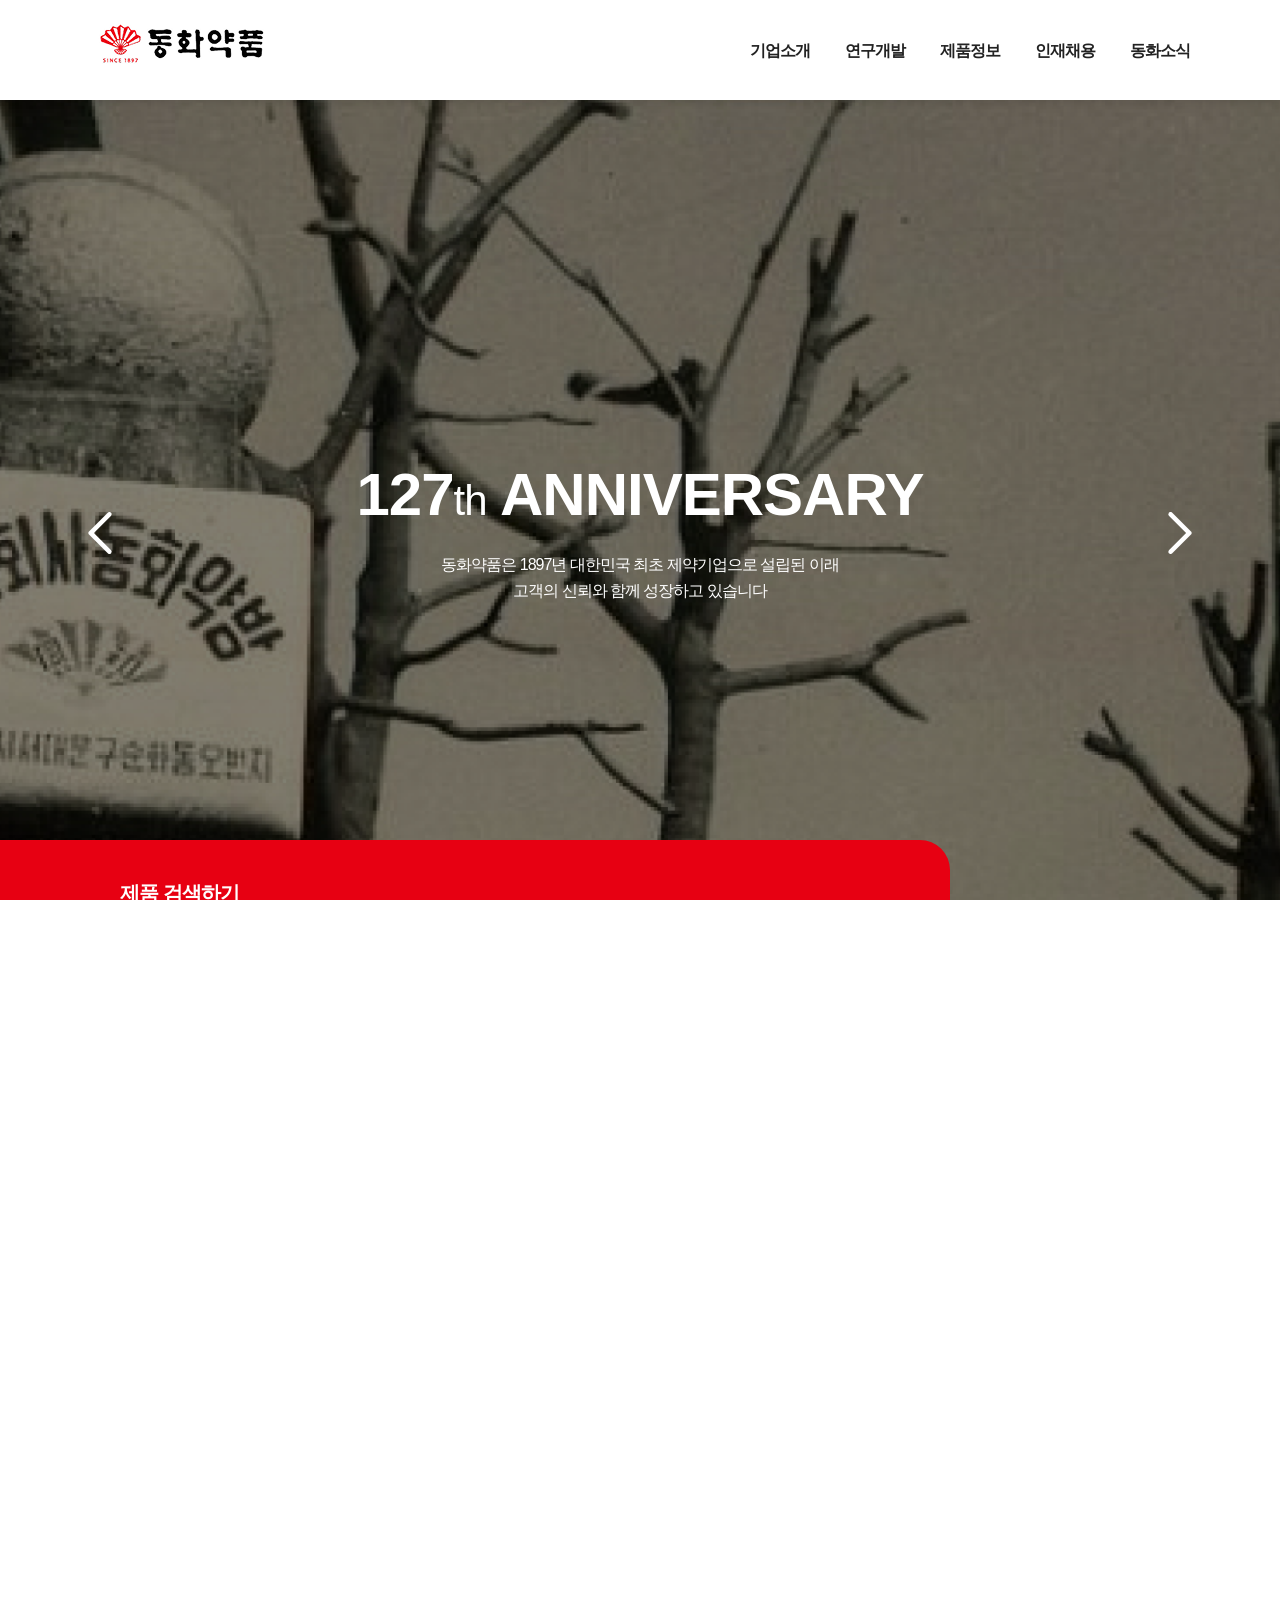
==== commit 57f8751b: "서브 페이지의 jquery 링크 변경, favicon 추가" ====
--- a/sub1.html
+++ b/sub1.html
@@ -7,6 +7,7 @@
     <meta http-equiv="X-UA-Compatible" content="IE=edge">
     <meta name="keywords" content="동화약품, 가상리뉴얼 프로젝트">
     <meta name="description" content="업데이트 시기에 맞춰 특정 사이트 가상리뉴얼 프로젝트 진행">
+    <link rel="icon" href="favicon.svg" type="image/svg+xml">
     <link href="css/sub1_style.css" type="text/css" rel="stylesheet">
 
     <link rel="preconnect" href="https://fonts.googleapis.com">
@@ -14,7 +15,7 @@
 
     <title>동화약품</title>
 
-    <script src="http://code.jquery.com/jquery-1.9.0rc1.js"></script>
+    <script src="https://code.jquery.com/jquery-3.7.1.js" integrity="sha256-eKhayi8LEQwp4NKxN+CfCh+3qOVUtJn3QNZ0TciWLP4=" crossorigin="anonymous"></script>
     <script src="js/sub1_motion.js"></script>
   </head>
   
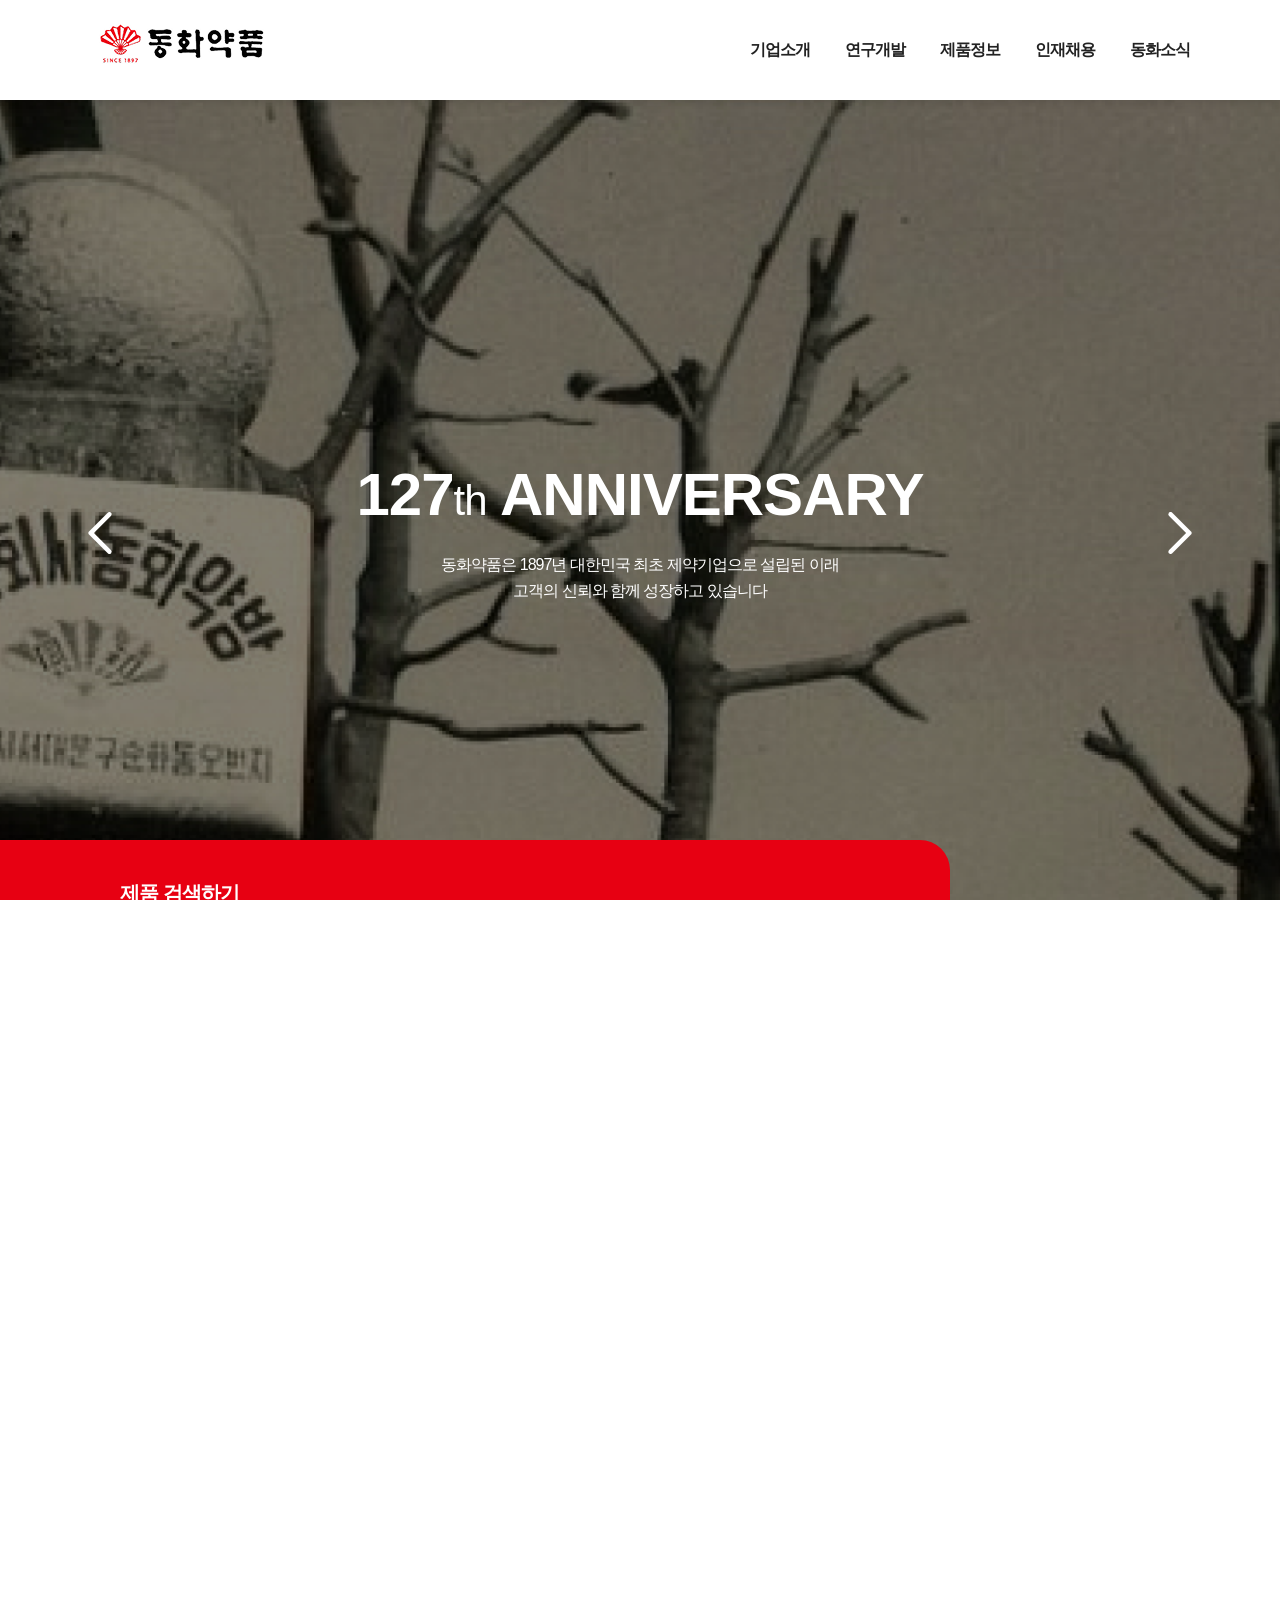
==== commit c2bc2b3b: "Add files via upload" ====
--- a/sub1.html
+++ b/sub1.html
@@ -25,15 +25,15 @@
     <header id="header">
       <div class="header_wrap">
         <div class="header_inner">
-          <h1><a href="#"><img src="images/logo.png" alt="동화약품 로고"></a></h1>
+          <h1><a href="sub1.html"><img src="images/logo.png" alt="동화약품 로고"></a></h1>
 
           <nav>
             <ul class="gnb">
-              <li><h2><b><a href="#">기업소개</a></b></h2></li>
-              <li><h2><b><a href="#">연구개발</a></b></h2></li>
-              <li><h2><b><a href="#">제품정보</a></b></h2></li>
-              <li><h2><b><a href="#">인재채용</a></b></h2></li>
-              <li><h2><b><a href="#">동화소식</a></b></h2></li>
+              <li><a href="#">기업소개</a></li>
+              <li><a href="#">연구개발</a></li>
+              <li><a href="#">제품정보</a></li>
+              <li><a href="#">인재채용</a></li>
+              <li><a href="#">동화소식</a></li>
             </ul>
           </nav>
       </div>
@@ -182,11 +182,10 @@
           </div>
 
           <video autoplay muted controls playsinline
-          style="width: 100%; max-width:1100px; height:580px; object-fit:cover; border-radius:20px;"
-          poster="썸네일이미지경로.jpg">
-          <source src="http://www.dong-wha.co.kr/mediaCenter/adGallery/cm_tv/t_gas_202409.mp4" type="video/mp4">
-          브라우저가 영상을 지원하지 않습니다.
-        </video>
+          style="width: 100%; max-width:1100px; height:580px; object-fit:cover; border-radius:20px;">
+            <source src="https://www.dong-wha.co.kr/mediaCenter/adGallery/cm_tv/t_gas_202409.mp4" type="video/mp4">
+            브라우저가 영상을 지원하지 않습니다.
+          </video>
 
         </div>
 
@@ -280,4 +279,4 @@
   </body>
   
   
-</html>+</html>
